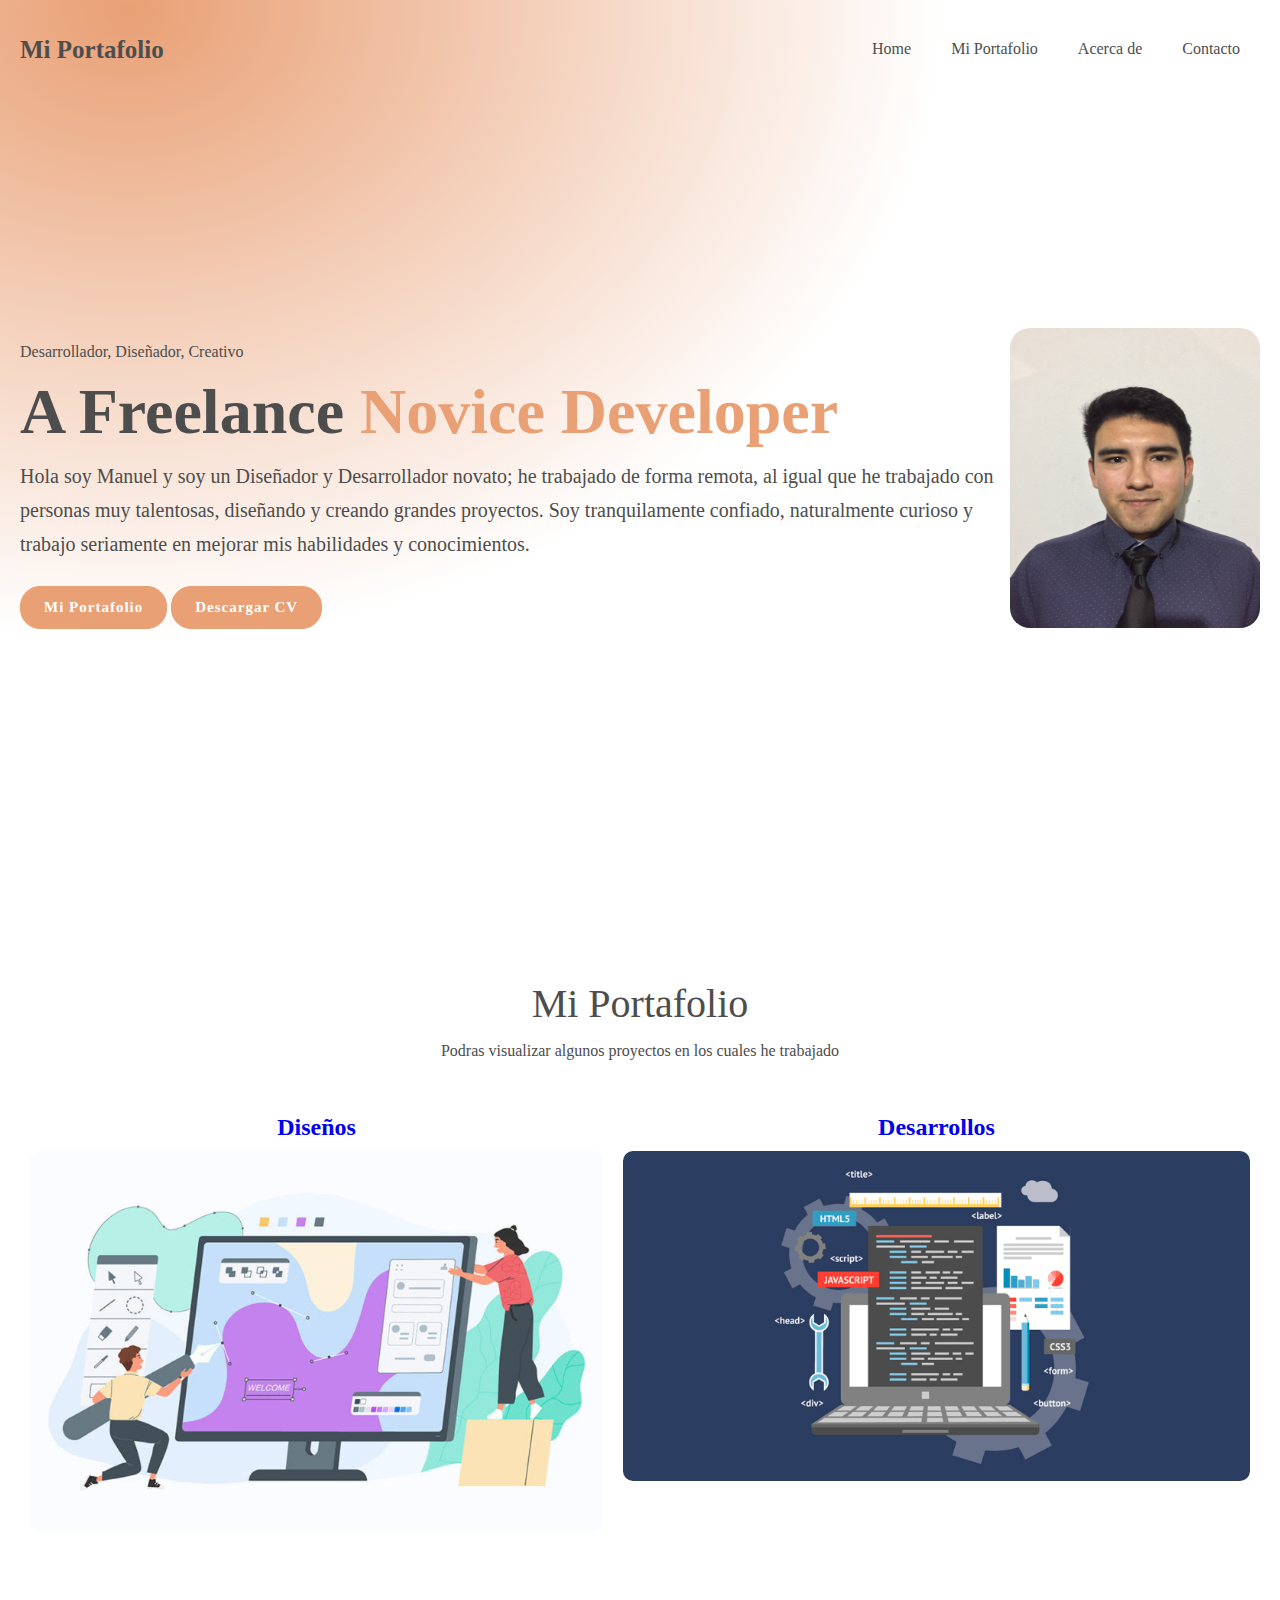
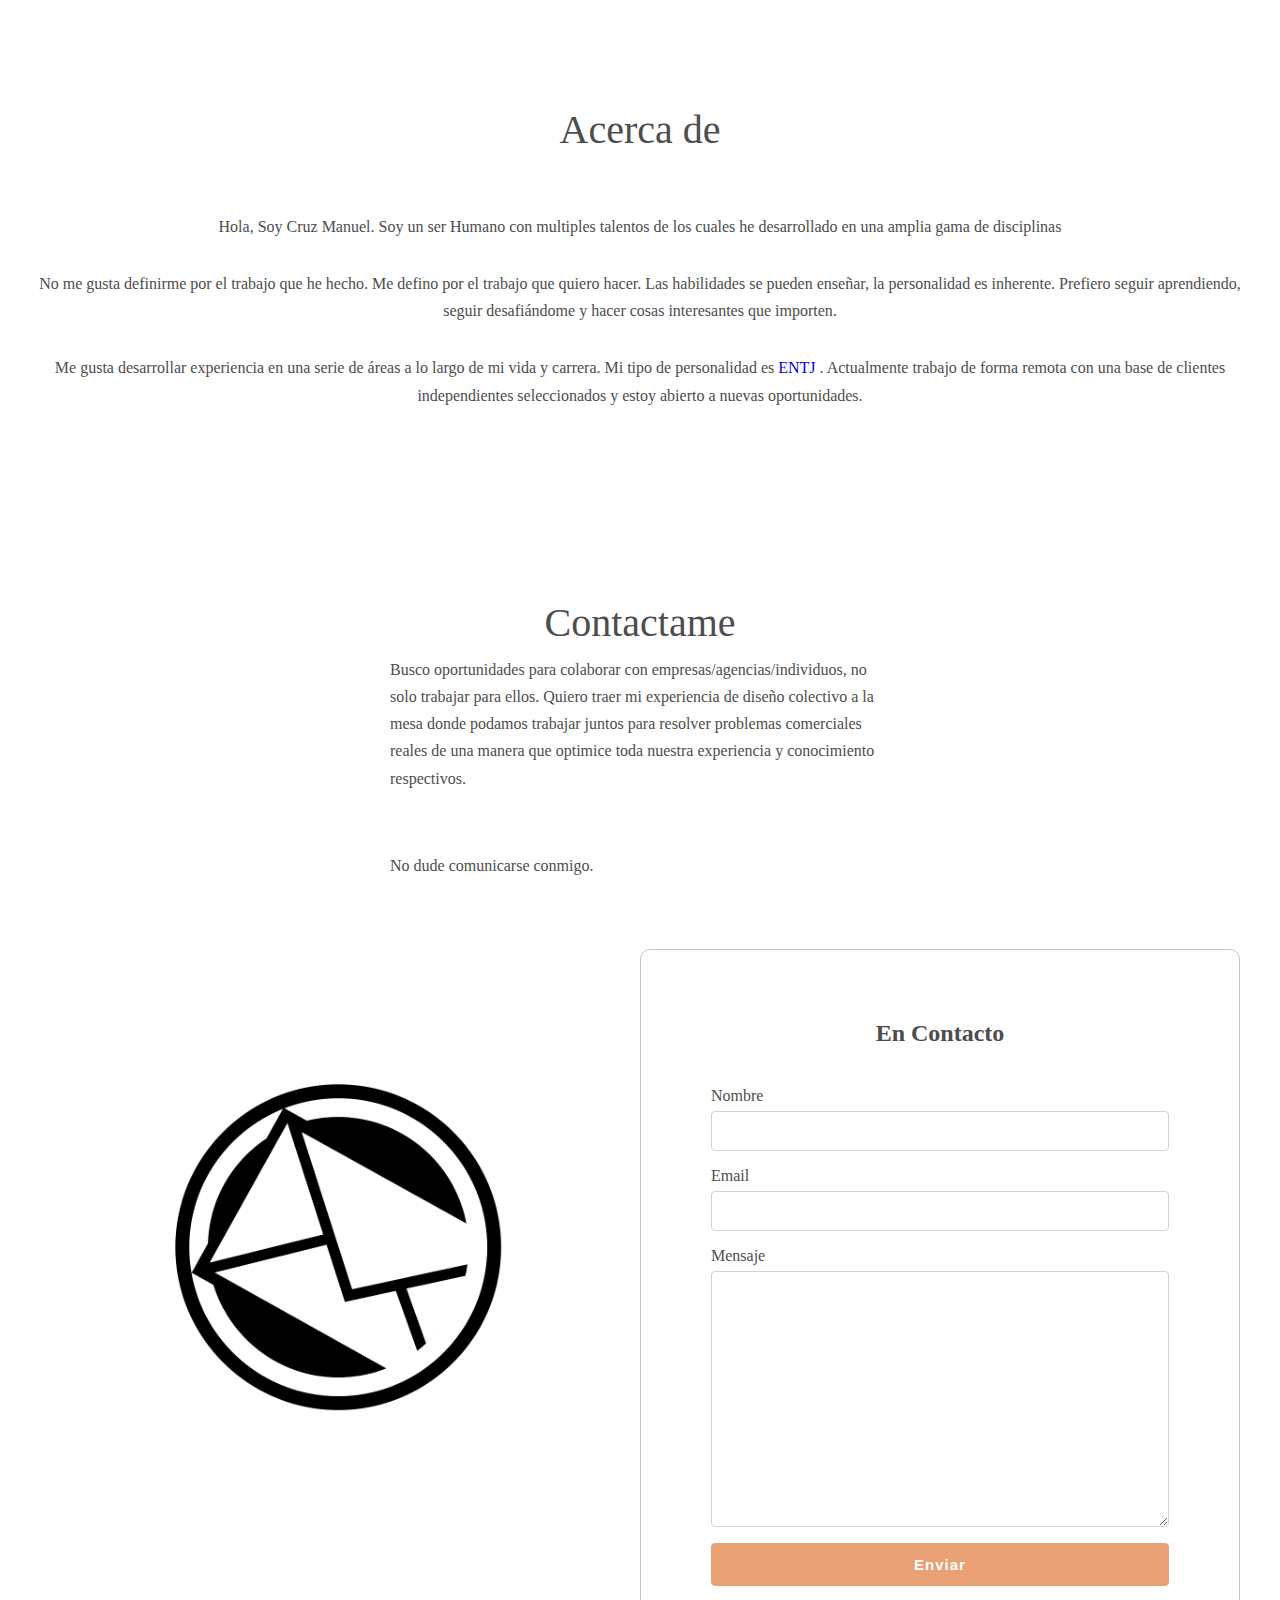
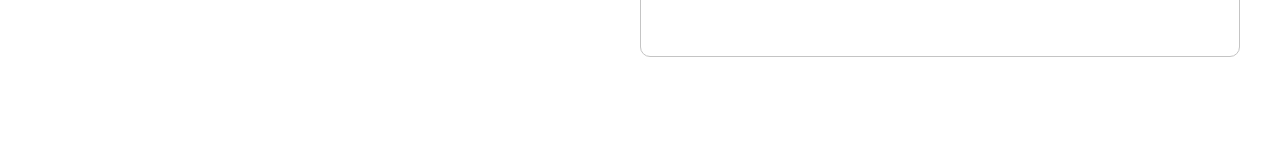
==== index.html @ 975f24f8 "Update index.html" ====
<!DOCTYPE html>
<html>
<head>
	<meta charset="utf-8">
	<meta name="viewport" content="width=device-width, initial-scale=1">
	<link rel="stylesheet" type="text/css" href="./style/style.css">
	<link rel="stylesheet" type="text/css" media="screen and (max-width:768px)" href="./style/mobile.css">
	<title>Mi Portafolio | Bienvenido</title>
</head>
<body>
	<header id="mainheader">
		<nav id="navbar"> 
			<div class="container">
				<h1 class="logo"><a href="#mainheader">Mi Portafolio</a></h1>
				<ul>
					<li><a href="#mainheader">Home</a></li>
					<li><a href="#portafolio">Mi Portafolio</a></li>
					<li><a href="#acerca">Acerca de</a></li>
					<li><a href="#contacto">Contacto</a></li>
				</ul>
			</div>
		</nav>
		<div id="showcase">
			<div class="container">
				<div class="showcase-row">
					<div class="showcase-row-title">
						<p>Desarrollador, Diseñador, Creativo</p>
						<h1 class="display-1">A Freelance <span class="txt-orange">Novice Developer</span></h1>
						<p class="large">Hola soy Manuel y soy un Diseñador y Desarrollador novato; he trabajado de
						forma remota, al igual que he trabajado con personas muy talentosas, diseñando y creando
						grandes proyectos. Soy tranquilamente confiado, naturalmente curioso y trabajo seriamente en
						mejorar mis habilidades y conocimientos.</p>
						<a href="#portafolio" class="btn btn-round btn-dark">Mi Portafolio</a>
						<a href="./doc/CV.pdf" download="CV.pdf" class="btn btn-round btn-dark">Descargar CV</a>
					</div>
					<div class="showcase-row-img">
						<img id="yo" src="img/yo.JPG">
					</div>
				</div>
			</div>
		</div>
	</header>

	<section id="portafolio">
		<div class="container">
			<h2>Mi Portafolio</h2>
			<p>Podras visualizar algunos proyectos en los cuales he trabajado</p>
			<div class="portafolio-row">
				<a href="./diseños.html"><h4>Diseños</h4><img src="./img/img-1.jpg"></a>
				<a href="#"><h4>Desarrollos</h4><img src="./img/img-2.webp"></a>
			</div>
		</div>
	</section>

	<section id="acerca">
		<div class="container">
			<h2>Acerca de</h2>
			<p>Hola, Soy Cruz Manuel. Soy un ser Humano con multiples talentos de los cuales he desarrollado en
			una amplia gama de disciplinas</p>
			<p>No me gusta definirme por el trabajo que he hecho. Me defino por el trabajo que quiero hacer. Las habilidades se pueden enseñar, la personalidad es inherente. Prefiero seguir aprendiendo, seguir desafiándome y hacer cosas interesantes que importen.</p>
			<p>Me gusta desarrollar experiencia en una serie de áreas a lo largo de mi vida y carrera. Mi tipo de personalidad es <a href="http://www.personalitypage.com/ENTJ.html">ENTJ</a> . Actualmente trabajo de forma remota con una base de clientes independientes seleccionados y estoy abierto a nuevas oportunidades.</p>
		</div>
	</section>

	<section id="contacto">
		<div class="container">
			<h2>Contactame</h2>
			<p>Busco oportunidades para colaborar con empresas/agencias/individuos, no solo trabajar para ellos. Quiero traer mi experiencia de diseño colectivo a la mesa donde podamos trabajar juntos para resolver problemas
			comerciales reales de una manera que optimice toda nuestra experiencia y conocimiento respectivos.</p>
			<p>No dude comunicarse conmigo.</p>
			<div class="contact-row">
				<div class="contact-row-img">
					<img src="./img/img-3.png">
				</div>
				<div class="contact-row-form">
					<h4>En Contacto</h4>
					<form>
						<div class="form-group">
							<label form="name">Nombre</label>
							<input type="text" class="form-control">
						</div>
						<div class="form-group">
							<label form="email">Email</label>
							<input type="email" class="form-control">
						</div>
						<div class="form-group">
							<label form="message">Mensaje</label>
							<textarea name="message" cols="30" rows="10" class="form-control"></textarea>
						</div>
						<button class="btn btn-dark">Enviar</button>
					</form>
				</div>
			</div>
		</div>
	</section>

	<footer id="mainfooter">
		<div class="container">
			
		</div>
	</footer>
</body>
</html>
---- style/style.css ----
/* reset */

*{
	padding: 0;
	margin: 0;
	box-sizing: border-box;
}

/* fromato de imagen*/
#yo{
	height: 300px;
	width: 250px;
	border-radius: 20px;
}

/* main styling */
html,
body{
	color: #4d4d4d;
}

h1{
	font-size: 2.5rem;

}

h2{
	font-size: 2.5rem;	
	font-weight: 500;
}

h4{
	font-size: 1.5rem;
}

p{
	font-size: 1rem;
	margin: 10px 0;
	line-height: 1.7em;
	font-weight: 300;
}

a{
	text-decoration: none;
}

/* utili class */

.container{
	margin: auto;
	max-width: 1300px;
	overflow: auto;
	padding: 0 20px;
}

.large{
	font-size: 1.25rem;
}

.txt-orange{
	color: #e9a075;
}

.display-1{
	font-size: 4rem;
}

.btn{
	display: inline-block;
	font-size: 15px;
	padding: 12px 23px;
	font-weight: bold;
	letter-spacing: 1px;
	border-radius: 4px;
}

.btn-round{
	border-radius: 20px;
}

.btn-dark{
	background: #e9a075;
	border: 1px solid #e9a075;
	color: #fff;
}

.btn-dark:hover{
	background: #d109069;
	color: #fff;
}

form label{
	display: inline-block;
	margin-bottom: 6px;
}

form .form-group{
	margin-bottom: 16px;
}

form .form-control{
	display: block;
	width: 100%;
	padding: 7px 12px;
	font-size: 1rem;
	line-height: 1.5;
	color: #494957;
	background: #fff;
	border: 1px solid #ced4da;
	border-radius: 4px;
}

/* mainheader */

#mainheader{
	background: radial-gradient(at 10% 10px, #e9a075, #fff, #fff);
	height: 100vh;
}

/* navbar */

#navbar{
	color: #fff;
	overflow: auto;
	padding-top: 20px;
	padding-bottom: 20px;
}

#navbar a{
	color: #4d4d4d;
}

#navbar .logo{
	float: left;
	padding-top: 16px;
	font-size: 25px;
}

#navbar ul{
	list-style: none;
	float: right;
}

#navbar ul li{
	float: left;
}

#navbar ul li a{
	display: block;
	padding: 20px;
	text-align: center;
}

#navbar ul li a:hover{
	color: #d19065;
}

/* showcase */

#showcase{
	padding: 80px 0;
}

.showcase-row{
	display: flex;
	padding: 150px 0;
}

 .showcase-row-title p.large{
 	padding-bottom: 15px;
 }

 /* portafolio */

 #portafolio{
 	padding: 80px 0;
 	text-align: center;
 }

 #portafolio p{
 	width: 500px;
 	margin: 0 auto;
 	padding-top: 10px;
 	padding-bottom: 50px;
 }

 .portafolio-row{
 	display: flex;
 }

 .portafolio-row img{
 	width: 100%;
 	padding: 10px;
 	border-radius: 20px;
 }

 /*acerca */

#acerca{
	padding: 80px 0;
	text-align: center;
}

#acerca h2{
	padding-bottom: 50px;
}

#acerca p{
	padding-bottom: 20px;
}

/* contacto */

#contacto{
	padding: 80px 0;
}

#contacto h2{
	text-align: center;
}

#contacto p{
	width: 500px;
	margin: 0 auto;
	padding-top: 10px;
	padding-bottom: 50px;
}

.contact-row{
	display: flex;
	padding: 20px;
}

.contact-row-img{
	width: 50%;
}

.contact-row-img img{
	padding: 120px;
	width: 100%;
	border-radius: 20px;
}

.contact-row-form{
	width: 50%;
	border: 1px solid #c4c4c4;
	border-radius: 10px;
	padding: 70px;
}

.contact-row-form h4{
	padding-bottom: 40px;
	text-align: center;
}

.contact-row-form button{
	width: 100%;
}
---- style/mobile.css ----
/* utili class */

.display-1{
	font-size: 2.5rem;
}



/* mainheader */

#mainheader{
	height: 100%;
}

/* navbar */

#navbar .logo{
	float: none;
	text-align: center;
}

#navbar ul li a{
	padding: 15px;
}

/* showcase */

#showcase{
	padding: 0;
	text-align: center;
}

.showcase-row{
	flex-wrap: wrap;
	padding: 20px 0;
}

.showcase-row-img img{
	width: 100%;
	padding: 40px;
}

 /* portafolio */

 #portafolio{
 	padding-top: 80px;
 	padding-bottom: 40px;
 }

 #portafolio p{
 	width: 100%;
 }

 /*acerca */

#acerca{
	padding-top: 80px;
 	padding-bottom: 40px;
}

#acerca h2{
	padding-bottom: 10px;
}

#acerca p{
	padding-bottom: 5px;
}

/* contacto */

#contacto{
	padding-top: 80px;
 	padding-bottom: 40px;
}

#contacto p{
	width: 100%;
}

.contact-row{
	flex-wrap: wrap;
	padding: 0%;
}

.contact-row-img{
	width: 100%;
}

.contact-row-img img{
	padding: 0;
	display: block;
	margin: 0 auto;
	margin-bottom: 70px;

}

.contact-row-form{
	width: 100%;
	padding: 10px;
}
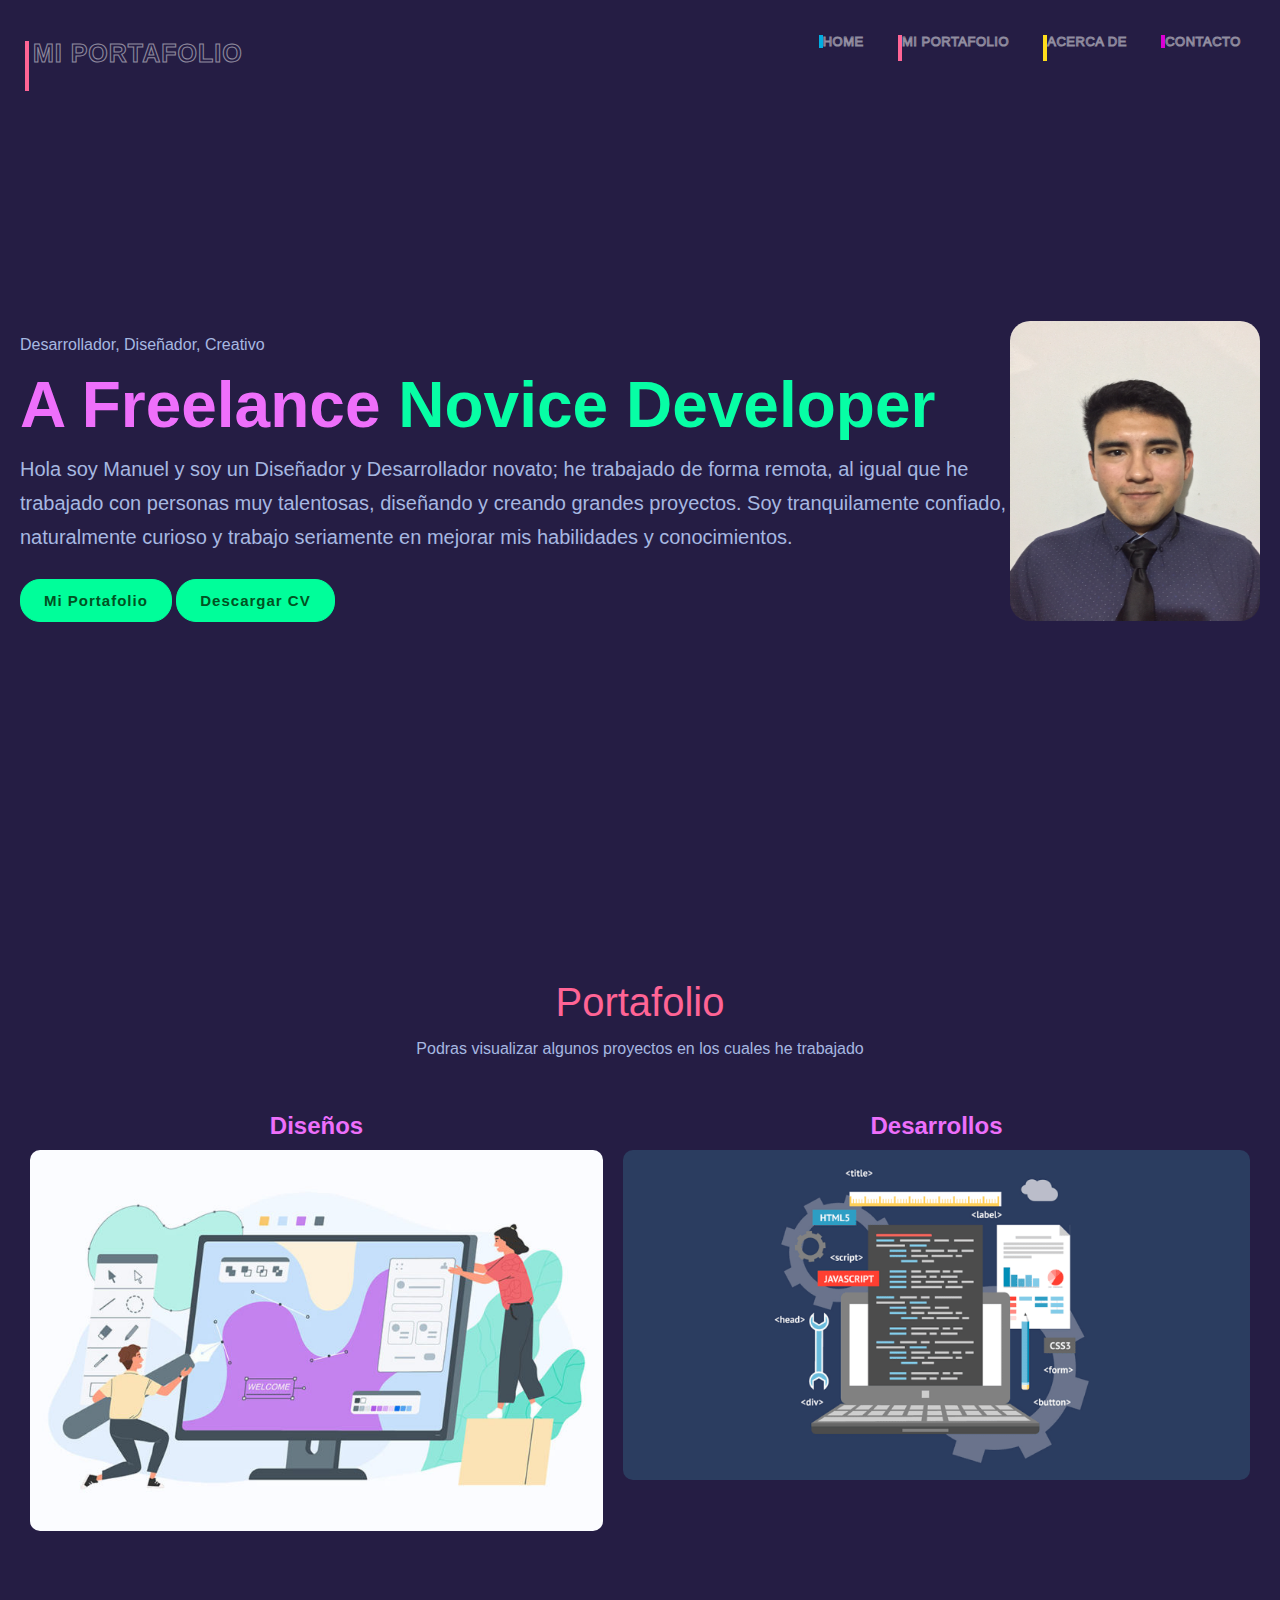
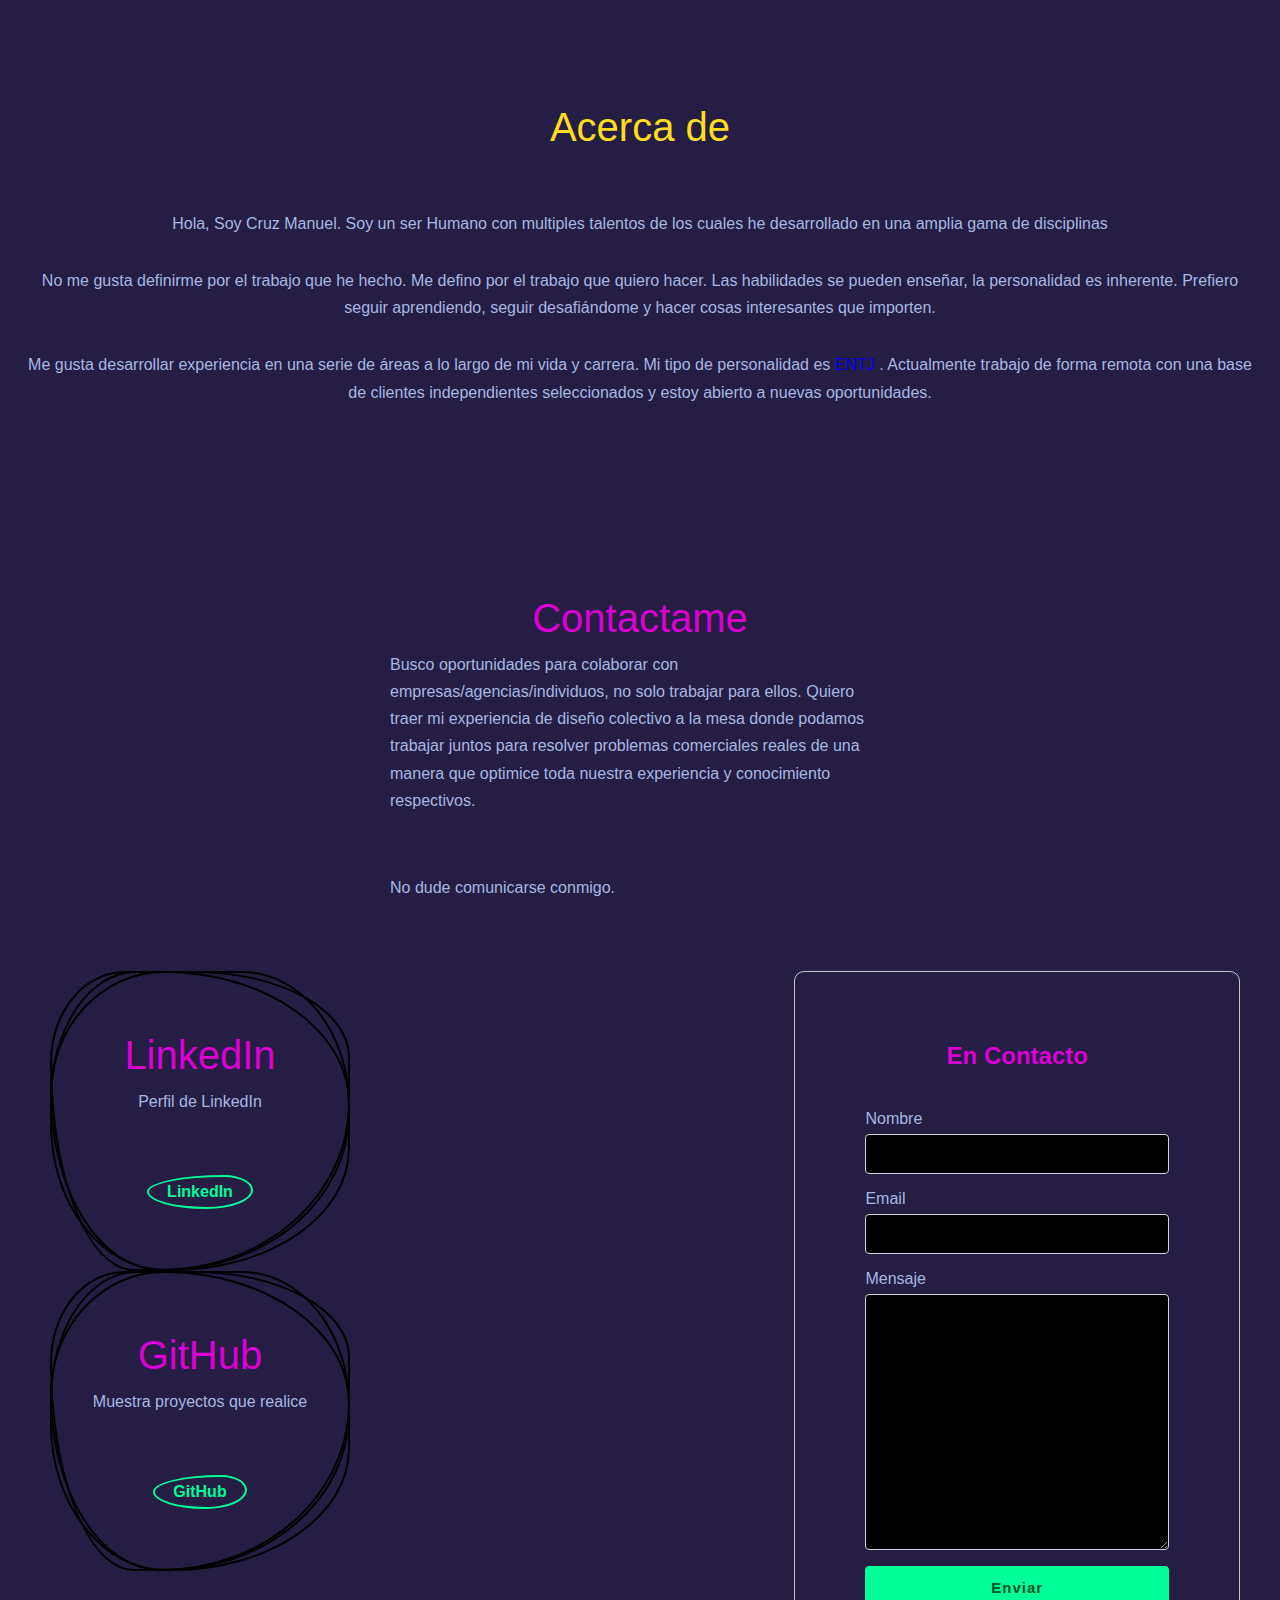
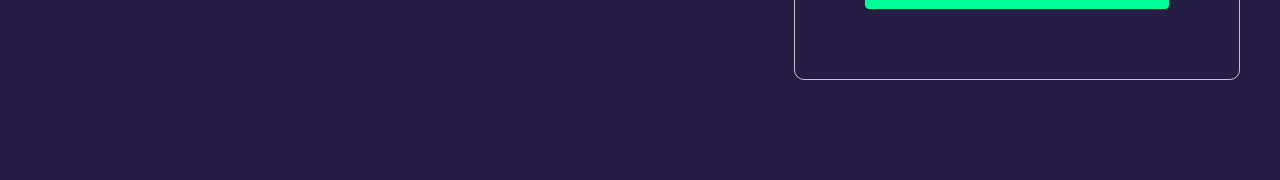
==== commit 30db6cac: "Update index.html" ====
--- a/index.html
+++ b/index.html
@@ -11,12 +11,20 @@
 	<header id="mainheader">
 		<nav id="navbar"> 
 			<div class="container">
-				<h1 class="logo"><a href="#mainheader">Mi Portafolio</a></h1>
+				<h1 class="logo" style="--clr:#ff6495"><a href="#mainheader" data-text="&nbsp;Mi Portafolio">&nbsp;Mi Portafolio&nbsp;</a></h1>
 				<ul>
-					<li><a href="#mainheader">Home</a></li>
-					<li><a href="#portafolio">Mi Portafolio</a></li>
-					<li><a href="#acerca">Acerca de</a></li>
-					<li><a href="#contacto">Contacto</a></li>
+					<li style="--clr:#00ade1">
+						<a href="#mainheader" data-text="&nbsp;Home">&nbsp;Home&nbsp;</a>
+					</li>
+					<li style="--clr:#ff6495">
+						<a href="#portafolio" data-text="&nbsp;Mi Portafolio">&nbsp;Mi Portafolio&nbsp;</a>
+					</li>
+					<li style="--clr:#ffdd1c">
+						<a href="#acerca" data-text="&nbsp;Acerca de">&nbsp;Acerca de&nbsp;</a>
+					</li>
+					<li style="--clr:#dc00d4">
+						<a href="#contacto" data-text="&nbsp;Contacto">&nbsp;Contacto&nbsp;</a>
+					</li>
 				</ul>
 			</div>
 		</nav>
@@ -25,7 +33,7 @@
 				<div class="showcase-row">
 					<div class="showcase-row-title">
 						<p>Desarrollador, Diseñador, Creativo</p>
-						<h1 class="display-1">A Freelance <span class="txt-orange">Novice Developer</span></h1>
+						<h1 class="display-1">A Freelance <span class="txt-color">Novice Developer</span></h1>
 						<p class="large">Hola soy Manuel y soy un Diseñador y Desarrollador novato; he trabajado de
 						forma remota, al igual que he trabajado con personas muy talentosas, diseñando y creando
 						grandes proyectos. Soy tranquilamente confiado, naturalmente curioso y trabajo seriamente en
@@ -43,11 +51,11 @@
 
 	<section id="portafolio">
 		<div class="container">
-			<h2>Mi Portafolio</h2>
+			<h2>Portafolio</h2>
 			<p>Podras visualizar algunos proyectos en los cuales he trabajado</p>
 			<div class="portafolio-row">
 				<a href="./diseños.html"><h4>Diseños</h4><img src="./img/img-1.jpg"></a>
-				<a href="#"><h4>Desarrollos</h4><img src="./img/img-2.webp"></a>
+				<a href="./Proyectos.html"><h4>Desarrollos</h4><img src="./img/img-2.webp"></a>
 			</div>
 		</div>
 	</section>
@@ -70,24 +78,47 @@
 			<p>No dude comunicarse conmigo.</p>
 			<div class="contact-row">
 				<div class="contact-row-img">
-					<img src="./img/img-3.png">
+					<div class="square linkedin">
+						<span></span>
+						<span></span>
+						<span></span>
+						<div class="content">
+							<h2>
+						  		LinkedIn
+							</h2>
+							<p>Perfil de LinkedIn</p>
+							<a href="https://www.linkedin.com/in/manuel-lopez10/" target="_blank">LinkedIn</a>
+						</div>
+					</div>
+					<div class="square github">
+						<span></span>
+						<span></span>
+						<span></span>
+						<div class="content">
+							<h2>
+							  GitHub
+							</h2>
+							<p>Muestra proyectos que realice</p>
+							<a href="https://github.com/fumito10" target="_blank">GitHub</a>
+						</div>
+					</div>
 				</div>
 				<div class="contact-row-form">
 					<h4>En Contacto</h4>
-					<form>
+					<form action="https://formspree.io/f/mnqwwddg" method="POST">
 						<div class="form-group">
 							<label form="name">Nombre</label>
-							<input type="text" class="form-control">
+							<input type="text" class="form-control" name="name">
 						</div>
 						<div class="form-group">
 							<label form="email">Email</label>
-							<input type="email" class="form-control">
+							<input type="email" class="form-control" name="_replyto">
 						</div>
 						<div class="form-group">
 							<label form="message">Mensaje</label>
 							<textarea name="message" cols="30" rows="10" class="form-control"></textarea>
 						</div>
-						<button class="btn btn-dark">Enviar</button>
+						<button class="btn btn-dark" type="submit">Enviar</button>
 					</form>
 				</div>
 			</div>
--- a/style/style.css
+++ b/style/style.css
@@ -4,6 +4,7 @@
 	padding: 0;
 	margin: 0;
 	box-sizing: border-box;
+	font-family: 'Poppins', sans-serif;
 }
 
 /* fromato de imagen*/
@@ -16,7 +17,12 @@
 /* main styling */
 html,
 body{
-	color: #4d4d4d;
+	/*display: flex;
+	/*justify-content: center;/
+	align-items: center;*/
+	min-height: 100vh;
+	background: #251d44;
+	/*color: #4d4d4d*/;
 }
 
 h1{
@@ -38,6 +44,7 @@
 	margin: 10px 0;
 	line-height: 1.7em;
 	font-weight: 300;
+	color: #a7b8e1;
 }
 
 a{
@@ -55,14 +62,16 @@
 
 .large{
 	font-size: 1.25rem;
-}
-
-.txt-orange{
-	color: #e9a075;
+	color: #a7b8e1;
+}
+
+.txt-color{
+	color: #07fea5;
 }
 
 .display-1{
 	font-size: 4rem;
+	color: #ee6ffb;
 }
 
 .btn{
@@ -79,9 +88,9 @@
 }
 
 .btn-dark{
-	background: #e9a075;
-	border: 1px solid #e9a075;
-	color: #fff;
+	background: #00fe9a;
+	border: 1px solid #00fe9a;
+	color: #015222;
 }
 
 .btn-dark:hover{
@@ -92,6 +101,7 @@
 form label{
 	display: inline-block;
 	margin-bottom: 6px;
+	color: #a7b8e1;
 }
 
 form .form-group{
@@ -104,8 +114,8 @@
 	padding: 7px 12px;
 	font-size: 1rem;
 	line-height: 1.5;
-	color: #494957;
-	background: #fff;
+	color: #fff;
+	background: #000;
 	border: 1px solid #ced4da;
 	border-radius: 4px;
 }
@@ -113,7 +123,7 @@
 /* mainheader */
 
 #mainheader{
-	background: radial-gradient(at 10% 10px, #e9a075, #fff, #fff);
+	background: #251d44;
 	height: 100vh;
 }
 
@@ -142,17 +152,67 @@
 }
 
 #navbar ul li{
+	position: relative;
+	list-style: none;
 	float: left;
 }
 
 #navbar ul li a{
+	font-size: 13px;
+	text-decoration: none;
+	line-height: 13px;
+	letter-spacing: .5px;
+	text-transform: uppercase;
+	color: transparent;
+	-webkit-text-stroke: 1px rgba(255, 255, 255, 0.5);
 	display: block;
-	padding: 20px;
+	padding: 15px;
 	text-align: center;
 }
 
-#navbar ul li a:hover{
-	color: #d19065;
+#navbar ul li a::before{
+	content: attr(data-text);
+	position: absolute;
+	color: var(--clr);
+	width: 0;
+	overflow: hidden;
+	transition: 1s;
+	border-right: 4px solid var(--clr);
+	-webkit-text-stroke: 1px var(--clr);
+}
+
+#navbar ul li a:hover::before{
+	width: 100%;
+	filter: drop-shadow(0 0 10px var(--clr));
+}
+
+#navbar h1 a{
+	font-size: 25px;
+	text-decoration: none;
+	line-height: 25px;
+	letter-spacing: 1px;
+	text-transform: uppercase;
+	color: transparent;
+	-webkit-text-stroke: 1px rgba(255, 255, 255, 0.5);
+	display: block;
+	padding: 5px;
+	text-align: center;
+}
+
+#navbar h1 a::before{
+	content: attr(data-text);
+	position: absolute;
+	color: var(--clr);
+	width: 0;
+	overflow: hidden;
+	transition: 1s;
+	border-right: 4px solid var(--clr);
+	-webkit-text-stroke: 1px var(--clr);
+}
+
+#navbar h1 a:hover::before{
+	width: 20%;
+	filter: drop-shadow(0 0 10px var(--clr));
 }
 
 /* showcase */
@@ -184,6 +244,14 @@
  	padding-bottom: 50px;
  }
 
+ #portafolio h2{
+	color: #ff6495;
+}
+
+#portafolio h4{
+	color: #ed6ffb;
+}
+
  .portafolio-row{
  	display: flex;
  }
@@ -203,6 +271,7 @@
 
 #acerca h2{
 	padding-bottom: 50px;
+	color: #ffdd1c;
 }
 
 #acerca p{
@@ -217,6 +286,7 @@
 
 #contacto h2{
 	text-align: center;
+	color: #dc00d4;
 }
 
 #contacto p{
@@ -232,17 +302,17 @@
 }
 
 .contact-row-img{
-	width: 50%;
+	width: 70%;
 }
 
 .contact-row-img img{
-	padding: 120px;
+	padding: 200px;
 	width: 100%;
-	border-radius: 20px;
+	border-radius: 50px;
 }
 
 .contact-row-form{
-	width: 50%;
+	width: 40%;
 	border: 1px solid #c4c4c4;
 	border-radius: 10px;
 	padding: 70px;
@@ -251,9 +321,125 @@
 .contact-row-form h4{
 	padding-bottom: 40px;
 	text-align: center;
+	color: #dc00d4;
 }
 
 .contact-row-form button{
 	width: 100%;
 }
 
+/*Contacto de Redes*/
+
+::-webkit-scrollbar {
+    display: none;
+}
+
+.square {
+    position: relative;
+    margin: 0 10px;
+    width: 300px; height: 300px;
+    display: flex;
+    justify-content: center;
+    align-items: center;
+}
+
+.square span:nth-child(1) {
+    position: absolute;
+    width: 100%;
+    height: 100%;
+    border: 2px solid black;
+    border-radius: 32% 58% 69% 43% / 48% 32% 59% 55%;
+    transition: 0.5s;
+    animation: animate 6s linear infinite;
+}
+
+.linkedin:hover span:nth-child(1) {
+    border: none;
+    background: #6441a5;
+}
+
+.github:hover span:nth-child(1) {
+    border: none;
+    background: #0c0e0d;
+}
+
+.square span:nth-child(2) {
+    position: absolute;
+    top: 0;
+    left: 0;
+    width: 100%;
+    height: 100%;
+    border: 2px solid black;
+    border-radius: 38% 62% 63% 37% / 41% 44% 56% 59%;
+    transition: 0.5s;
+    animation: animate 6s linear infinite;
+}
+
+.linkedin:hover span:nth-child(2) {
+    border: none;
+    background: #6441a5;
+}
+
+.github:hover span:nth-child(2) {
+    border: none;
+    background: #0c0e0d;
+}
+
+.square span:nth-child(3) {
+    position: absolute;
+    top: 0;
+    left: 0;
+    width: 100%;
+    height: 100%;
+    border: 2px solid black;
+    border-radius: 31% 45% 74% 35% / 38% 56% 51% 87%;
+    transition: 0.5s;
+    animation: animate 10s linear infinite;
+}
+
+.linkedin:hover span:nth-child(3) {
+    border: none;
+    background: #6441a5;
+}
+
+.github:hover span:nth-child(3) {
+    border: none;
+    background: #0c0e0d;
+}
+
+.content {
+    position: relative;
+    padding: 40px 60px;
+    text-align: center;
+    transition: 0.5s;
+    z-index: 1000;
+}
+
+.square:hover{
+  color: white;
+}
+
+.content a {
+    position: relative;
+    display: inline-block;
+    margin-top: 10px;
+    border: 2px solid #00fe9a;
+    padding: 6px 18px;
+    text-decoration: none;
+    color: #00fe9a;
+    font-weight: 600;
+    border-radius: 73% 27% 44% 56% / 49% 44% 56% 51%;
+}
+
+.content:hover {
+  color: #00fe9a;
+}
+
+@keyframes animate {
+    0% {
+        transform: rotate(0deg);
+    }
+    100% {
+        transform: rotate(360deg);
+    }
+}
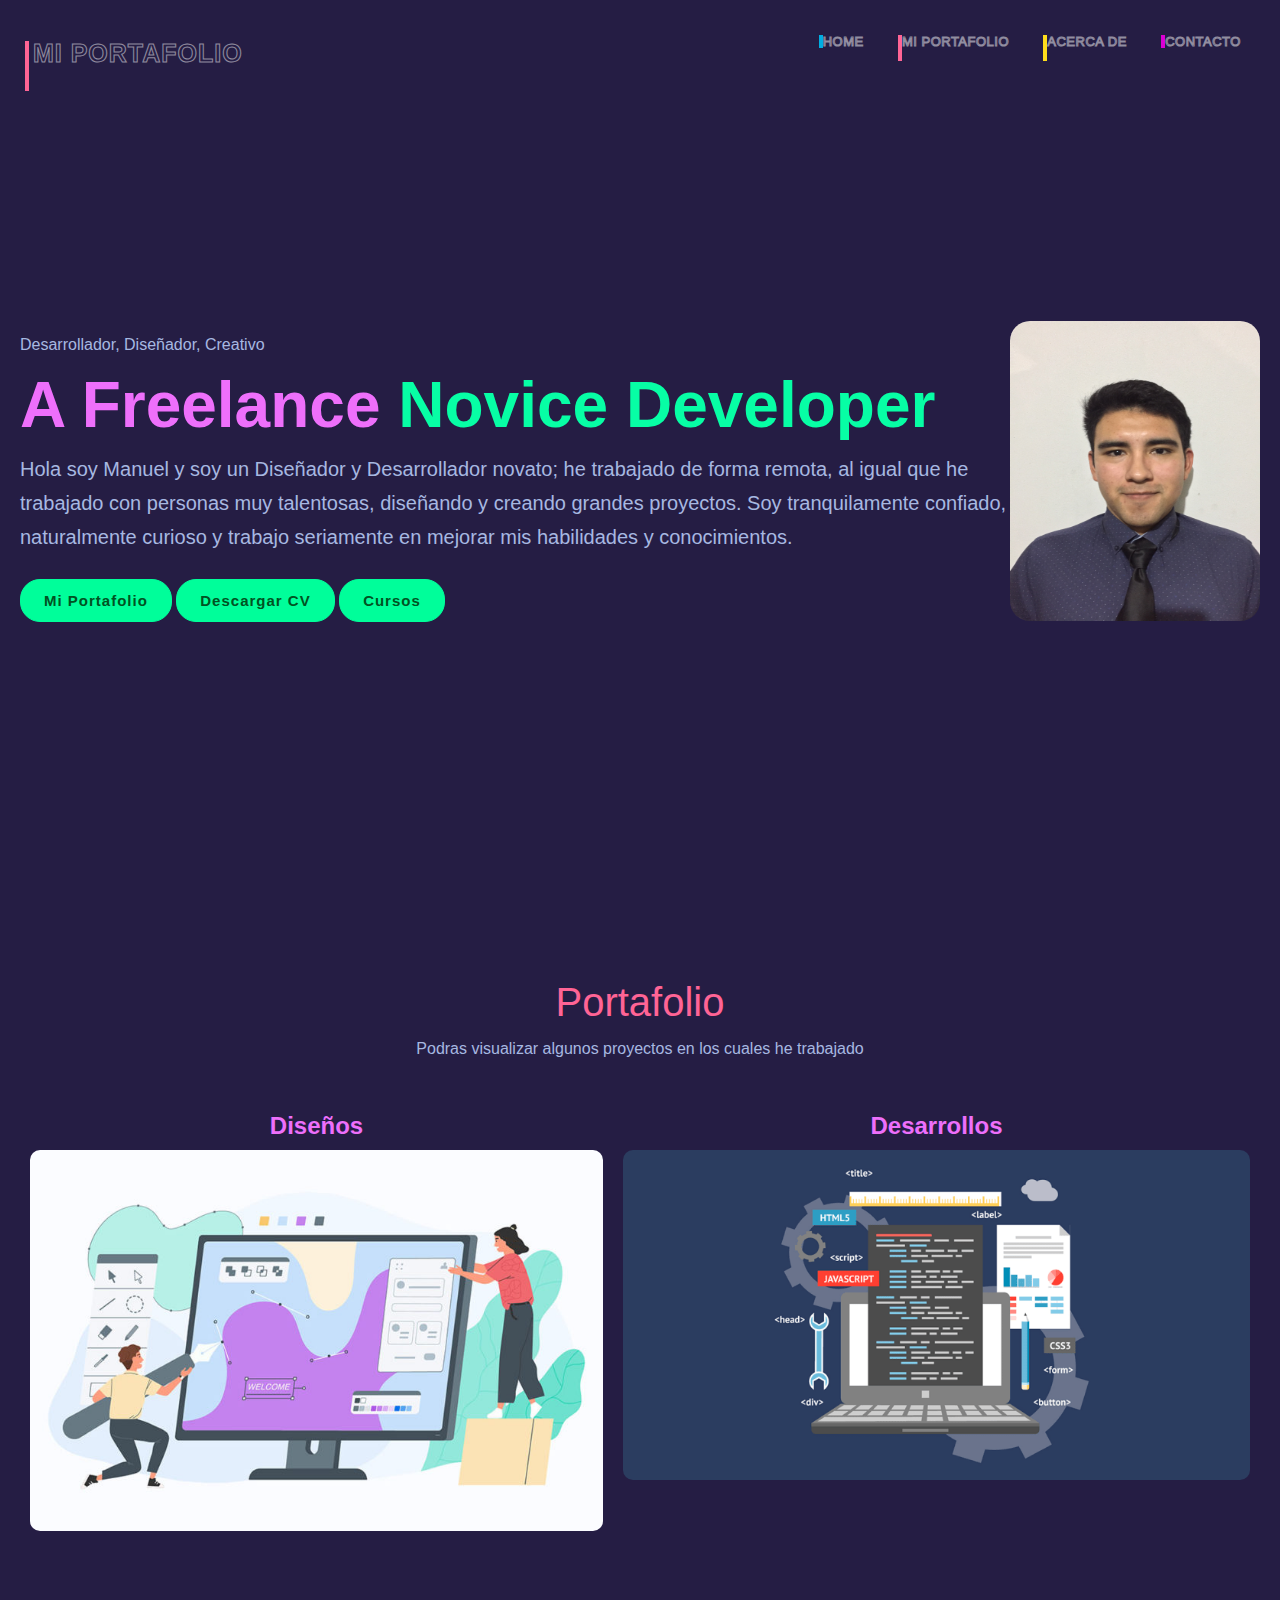
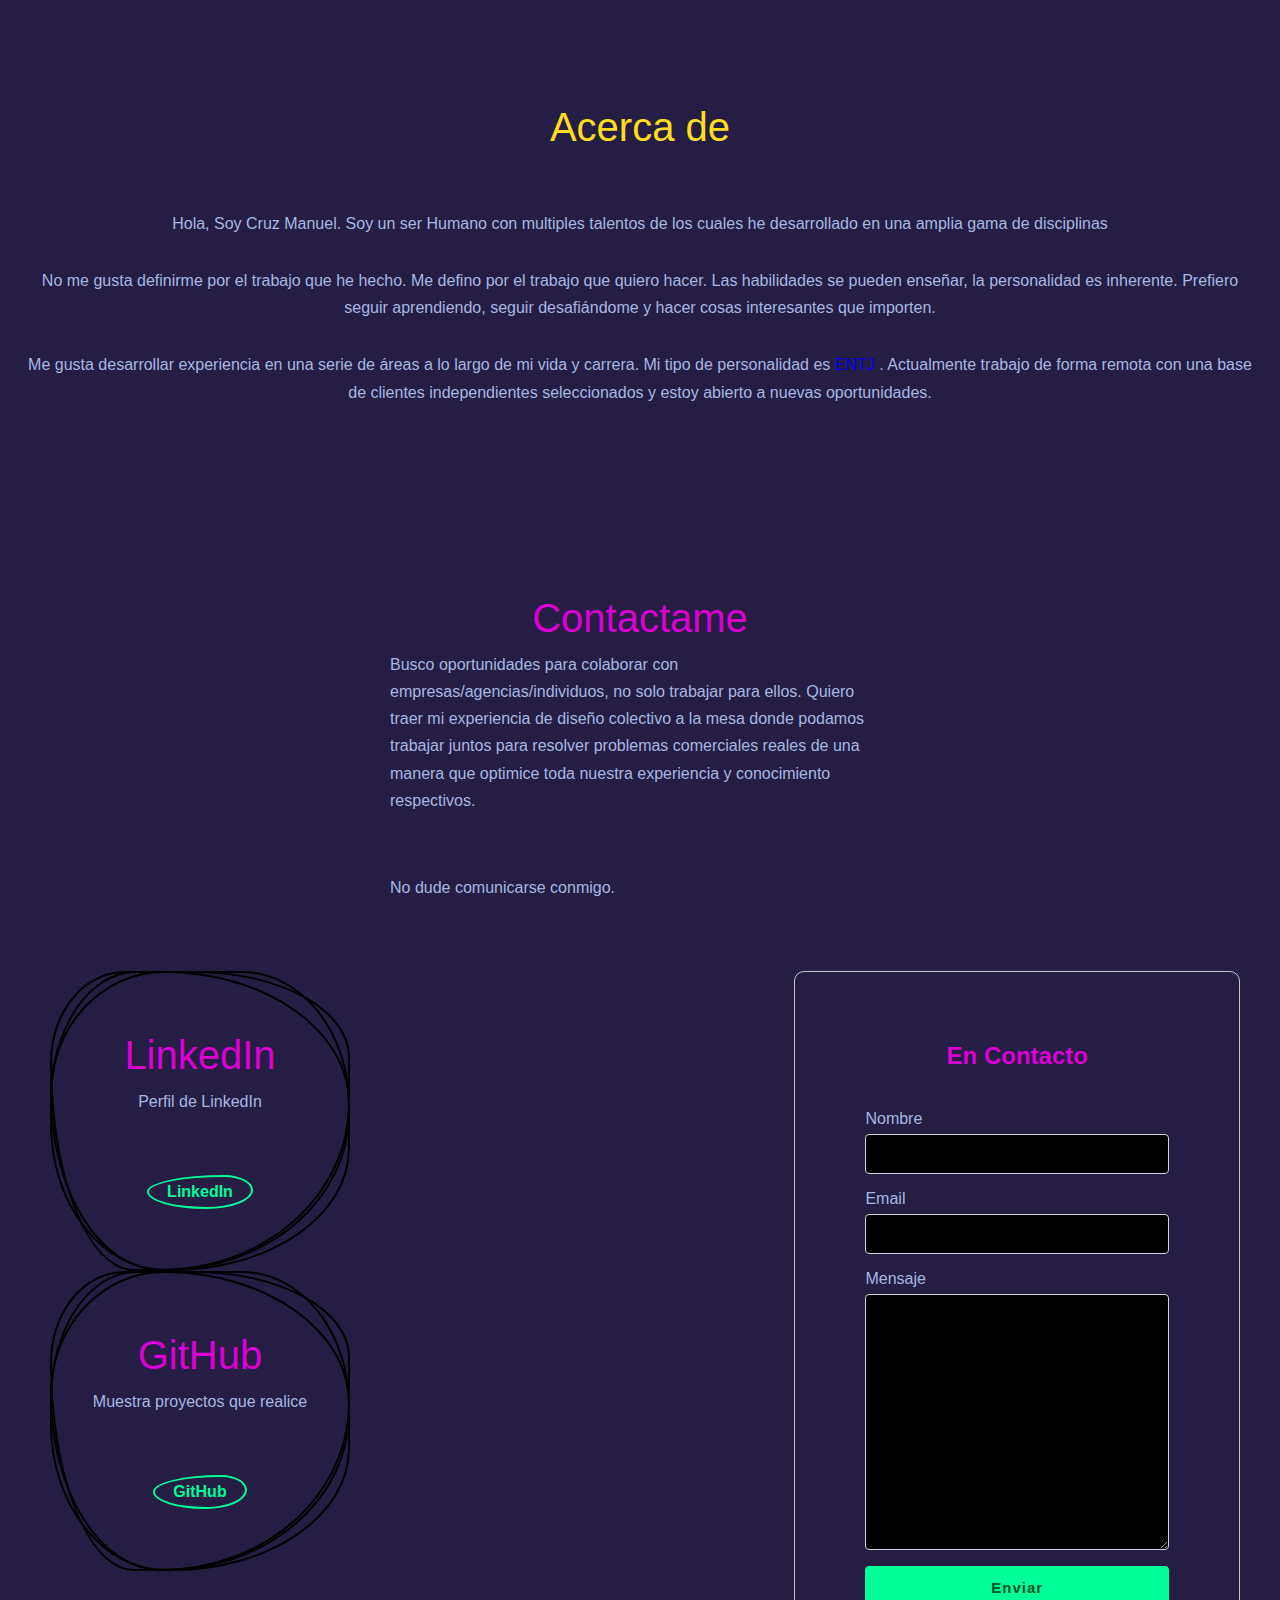
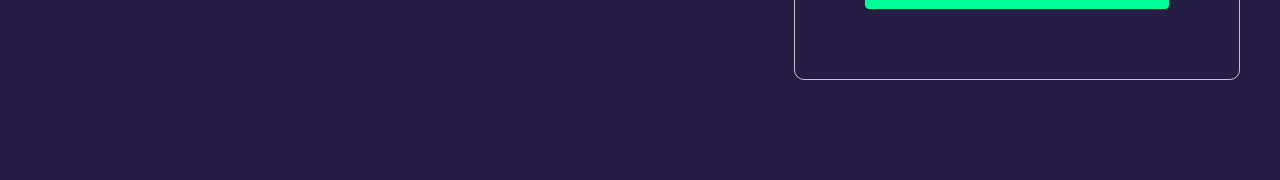
==== commit 18442cf1: "Update index.html" ====
--- a/index.html
+++ b/index.html
@@ -40,6 +40,7 @@
 						mejorar mis habilidades y conocimientos.</p>
 						<a href="#portafolio" class="btn btn-round btn-dark">Mi Portafolio</a>
 						<a href="./doc/CV.pdf" download="CV.pdf" class="btn btn-round btn-dark">Descargar CV</a>
+						<a href="./cursos.html" class="btn btn-round btn-dark">Cursos</a>
 					</div>
 					<div class="showcase-row-img">
 						<img id="yo" src="img/yo.JPG">
